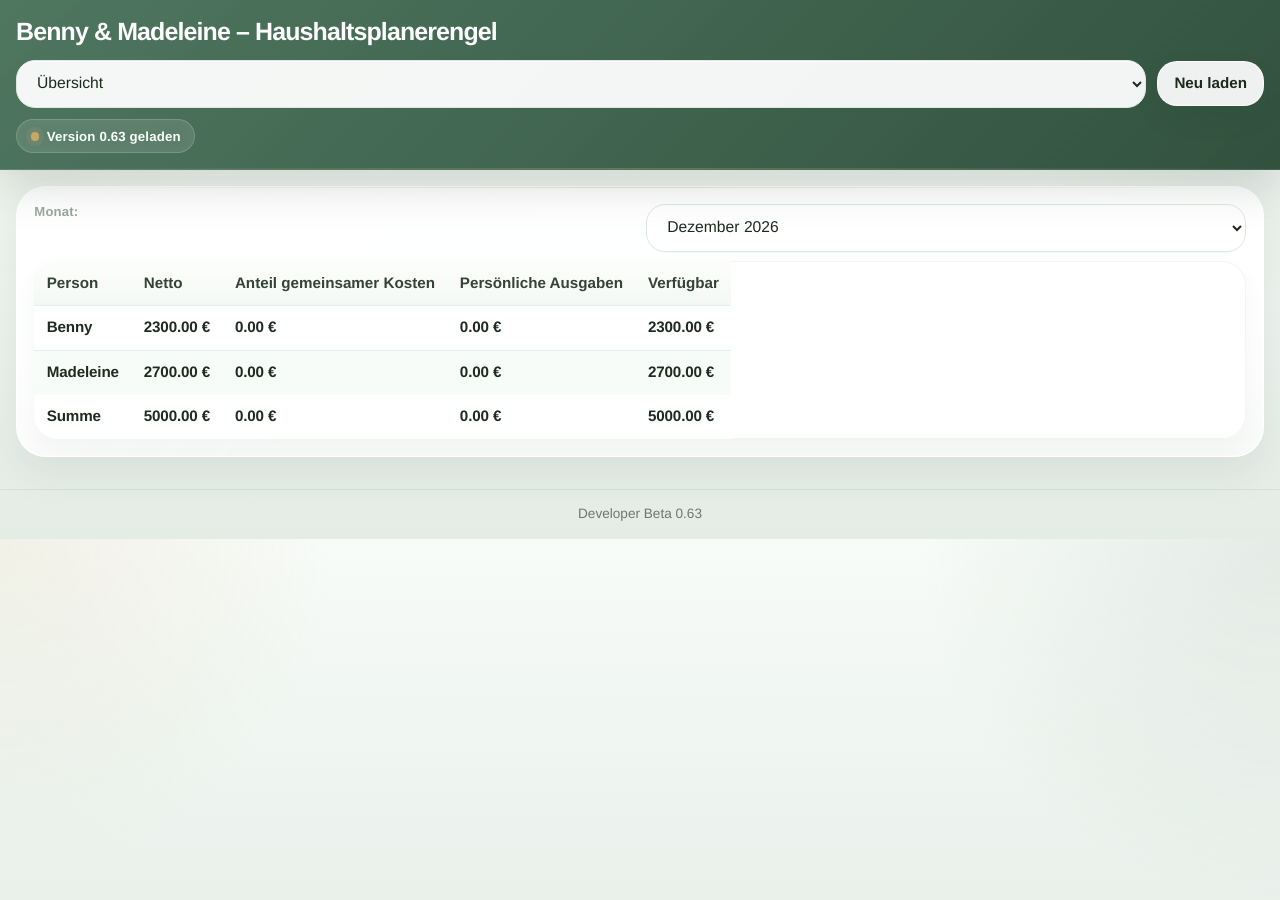
==== index.html @ ce8baf4e "Add files via upload" ====
<!--
  Haushaltsplaner Developer Beta 0.34
  Diese Version korrigiert die Datenmigration aus älteren Versionen:
  die Beta 0.33 speicherte übernommene Daten versehentlich unter
  einem falschen Schlüssel, sodass vorhandene Töpfe nicht übernommen
  wurden. Beim erstmaligen Laden einer Beta 0.34 Installation werden
  vorhandene Daten aus früheren States korrekt übernommen und unter
  dem neuen Schlüssel gespeichert.

  Außerdem zeigt das Menü „Töpfe“ nun auch ohne vorhandene Töpfe eine
  sinnvolle Übersicht über den Spar‑Plan. Der Bereich „Sichern &
  Exportieren“ ist wieder vollständig nutzbar.
-->
<!--
  Aktualisierung Developer Beta 0.63: Diese Version startet die Rücklagen‑Verteilung
  erst ab Mai 2026 und fügt einen "Markieren"-Knopf in der Tabelle
  "Rücklagen & Sparen" hinzu, damit du bestätigen kannst, dass die
  Beträge für einen Monat bereits zurückgelegt oder angespart wurden.
  Nach dem Anklicken des Knopfs wird der entsprechende Monat als
  erledigt angezeigt. Alle weiteren Verbesserungen aus Beta 0.34
  bleiben erhalten.
-->
<!DOCTYPE html>
<html lang="de">
  <head>
    <meta charset="UTF-8" />
    <meta name="viewport" content="width=device-width, initial-scale=1.0" />
<title>Haushaltsplaner Developer Beta 0.63</title>
    <link rel="stylesheet" href="style.css?v=0.63" />
    <link rel="manifest" href="manifest.json?v=0.63" />

    <link rel="apple-touch-icon" href="apple-touch-icon.png?v=0.63" />
    <link rel="icon" type="image/png" sizes="32x32" href="favicon-32.png?v=0.63" />
    <meta name="theme-color" content="#456f57" />
    <meta name="apple-mobile-web-app-capable" content="yes" />
    <meta name="apple-mobile-web-app-status-bar-style" content="default" />
    <meta name="apple-mobile-web-app-title" content="Planerengel" />
  </head>
  <body>
    <header>
      <h1>Benny & Madeleine – Haushaltsplanerengel</h1>
      <div class="nav-bar">
        <select id="sectionSelect">
          <option value="overview" selected>Übersicht</option>
          <option value="common">Gemeinsame Kosten</option>
          <option value="personal">Persönliche Ausgaben</option>
          <option value="tankcalc">Tankgeldberechnung</option>
          <option value="debts">Schulden</option>
          <option value="settings">Regeln & Personen</option>
          <option value="savings">Rücklagen & Sparen</option>
          <option value="pots">Töpfe</option>
          <option value="save">Sichern</option>
        </select>
        <button id="reloadButton">Neu laden</button>
      </div>
      <div class="version-chip" id="versionChip">Version 0.63 geladen</div>
    </header>
    <main>
      <section id="overview" class="tab-section active"></section>
      <section id="common" class="tab-section"></section>
      <section id="personal" class="tab-section"></section>
      <section id="tankcalc" class="tab-section"></section>
      <section id="debts" class="tab-section"></section>
      <section id="settings" class="tab-section"></section>
      <section id="savings" class="tab-section"></section>
      <section id="pots" class="tab-section"></section>
      <section id="save" class="tab-section"></section>
    </main>
      <footer>Developer Beta 0.63</footer>
    <script src="script.js?v=0.63"></script>
  </body>
</html>
---- style.css ----
:root {
  --bg-top: #f8fbf8;
  --bg-mid: #edf4ef;
  --bg-bottom: #e4ece6;
  --card-color: rgba(255,255,255,0.84);
  --card-solid: rgba(255,255,255,0.97);
  --accent-color: #456f57;
  --accent-dark: #2f4f3b;
  --accent-gold: #c4a86a;
  --accent-line: rgba(69, 111, 87, 0.12);
  --text-color: #1d291f;
  --muted-color: #6b786f;
  --danger-color: #d96458;
  --success-color: #456f57;
  --warning-color: #c6913f;
  --shadow-soft: 0 16px 42px rgba(31, 47, 37, 0.08);
  --shadow-strong: 0 24px 60px rgba(31, 47, 37, 0.14);
  --glass: saturate(165%) blur(20px);
  font-size: 16px;
}

* { box-sizing: border-box; }

html {
  background:
    radial-gradient(circle at 0% 0%, rgba(196,168,106,0.12), transparent 24%),
    radial-gradient(circle at 100% 0%, rgba(69,111,87,0.11), transparent 26%),
    linear-gradient(180deg, var(--bg-top) 0%, var(--bg-mid) 48%, var(--bg-bottom) 100%);
}

body {
  margin: 0;
  font-family: -apple-system, BlinkMacSystemFont, "SF Pro Display", "SF Pro Text", "Segoe UI", Roboto, sans-serif;
  background:
    radial-gradient(circle at top left, rgba(196,168,106,0.09), transparent 20%),
    radial-gradient(circle at top right, rgba(69,111,87,0.09), transparent 22%),
    linear-gradient(180deg, var(--bg-top) 0%, var(--bg-mid) 55%, var(--bg-bottom) 100%);
  color: var(--text-color);
  -webkit-font-smoothing: auto;
  overflow-x: hidden;
}

header {
  position: sticky;
  top: 0;
  z-index: 50;
  background:
    linear-gradient(135deg, rgba(69,111,87,0.95) 0%, rgba(47,79,59,0.985) 100%);
  color: #fff;
  padding: 1.1rem 1rem 0.98rem;
  box-shadow: 0 18px 40px rgba(30, 49, 38, 0.15);
  backdrop-filter: blur(10px) saturate(125%);
  border-bottom: 1px solid rgba(255,255,255,0.09);
}

header::after {
  content: "";
  position: absolute;
  left: 18px;
  right: 18px;
  bottom: 0;
  height: 1px;
  background: linear-gradient(90deg, transparent 0%, rgba(196,168,106,0.32) 50%, transparent 100%);
}

h1 {
  margin: 0;
  font-size: 1.56rem;
  letter-spacing: -0.035em;
  font-weight: 800;
  text-shadow: none;
}

.nav-bar, nav {
  margin-top: 0.82rem;
  display: flex;
  align-items: center;
  gap: 0.72rem;
  overflow: visible;
}

.nav-bar button,
nav button {
  flex: 0 0 auto;
  background: rgba(255,255,255,0.92);
  border: 1px solid rgba(255,255,255,0.66);
  color: var(--text-color);
  padding: 0.8rem 1rem;
  border-radius: 20px;
  cursor: pointer;
  font-size: 0.95rem;
  font-weight: 760;
  white-space: nowrap;
  width: auto;
  box-shadow: 0 12px 28px rgba(20, 40, 30, 0.07);
}

.nav-bar select,
nav select {
  flex: 1 1 auto;
  min-width: 140px;
}

main {
  padding: 1rem;
}

.tab-section { display: none; }
.tab-section.active {
  display: block;
  animation: fadeSlide 0.2s ease;
}

@keyframes fadeSlide {
  from { opacity: 0; transform: translateY(6px); }
  to { opacity: 1; transform: translateY(0); }
}

.card {
  position: relative;
  background: linear-gradient(180deg, rgba(255,255,255,0.95) 0%, rgba(255,255,255,0.91) 100%);
  backdrop-filter: blur(8px) saturate(120%);
  padding: 1.08rem;
  border-radius: 30px;
  margin-bottom: 1rem;
  border: 1px solid rgba(255,255,255,0.62);
  box-shadow: var(--shadow-soft);
  overflow: hidden;
}

.card::before {
  content: "";
  position: absolute;
  inset: 0;
  pointer-events: none;
  background:
    linear-gradient(135deg, rgba(255,255,255,0.44) 0%, transparent 36%),
    linear-gradient(180deg, transparent 62%, rgba(69,111,87,0.025) 100%);
}

.card::after {
  content: "";
  position: absolute;
  left: 18px;
  right: 18px;
  top: 0;
  height: 1px;
  background: linear-gradient(90deg, transparent 0%, rgba(196,168,106,0.3) 50%, transparent 100%);
}

.card h2, .card h3 {
  position: relative;
  margin-top: 0;
  margin-bottom: 0.72rem;
  letter-spacing: -0.03em;
  color: #1f2b22;
}

.card h2 {
  font-size: 1.3rem;
  font-weight: 800;
}

.card h3 {
  font-size: 1.08rem;
  font-weight: 760;
}

.row {
  display: flex;
  flex-wrap: wrap;
  gap: 0.78rem;
}

.row > * {
  flex: 1 1 150px;
}

label {
  display: block;
  margin-bottom: 0.36rem;
  color: #5f6e64;
  font-size: 0.82rem;
  font-weight: 760;
  letter-spacing: 0.015em;
  text-transform: none;
}

input, select, button, textarea {
  width: 100%;
  padding: 0.84rem 1rem;
  border-radius: 19px;
  border: 1px solid #dee7e0;
  background-color: rgba(255,255,255,0.94);
  color: var(--text-color);
  font-size: 0.98rem;
}

input, select, textarea {
  box-shadow:
    inset 0 1px 0 rgba(255,255,255,0.94),
    0 1px 0 rgba(69,111,87,0.02);
}

input:focus, select:focus, textarea:focus {
  outline: none;
  border-color: rgba(69,111,87,0.35);
  box-shadow:
    0 0 0 4px rgba(69,111,87,0.09),
    inset 0 1px 0 rgba(255,255,255,0.94);
}

input:disabled, button:disabled {
  opacity: 0.68;
}

button {
  transition: transform 0.12s ease, box-shadow 0.14s ease, filter 0.14s ease, background 0.14s ease;
}

button:hover {
  filter: brightness(1.01);
  box-shadow: 0 12px 28px rgba(30, 44, 35, 0.09);
}

button:active {
  transform: translateY(1px) scale(0.995);
}

button.primary {
  background: linear-gradient(135deg, var(--accent-color) 0%, var(--accent-dark) 100%);
  border-color: transparent;
  color: #fff;
  font-weight: 780;
  box-shadow: 0 12px 28px rgba(69,111,87,0.2);
}

button.primary:hover {
  box-shadow: 0 15px 34px rgba(69,111,87,0.24);
}

button.danger {
  background: linear-gradient(135deg, #e67869 0%, var(--danger-color) 100%);
  border-color: transparent;
  color: #fff;
  font-weight: 760;
}

button.success {
  background: linear-gradient(135deg, #5f8d71 0%, var(--success-color) 100%);
  border-color: transparent;
  color: #fff;
  font-weight: 760;
}

button.secondary {
  background: linear-gradient(180deg, #f9fbf9 0%, #edf3ee 100%);
  border-color: #dde7df;
  color: var(--text-color);
  font-weight: 760;
}

.list-table {
  width: 100%;
  border-collapse: separate;
  border-spacing: 0;
  margin-top: 0.58rem;
  display: block;
  overflow-x: auto;
  background: rgba(255,255,255,0.97);
  border-radius: 24px;
  box-shadow:
    inset 0 0 0 1px rgba(69,111,87,0.07),
    0 10px 24px rgba(31, 47, 37, 0.04);
}

.list-table th,
.list-table td {
  padding: 0.84rem 0.78rem;
  border-bottom: 1px solid #e8efea;
  font-size: 0.95rem;
  font-weight: 680;
  background: rgba(255,255,255,0.97);
}

.list-table th {
  text-align: left;
  color: #344238;
  font-weight: 820;
  position: sticky;
  top: 0;
  background:
    linear-gradient(180deg, #fcfefc 0%, #f4f8f4 100%);
  cursor: pointer;
}

.list-table th:hover {
  background: linear-gradient(180deg, #f5faf6 0%, #edf4ee 100%);
}

.list-table tr:nth-child(even) td {
  background: rgba(248, 252, 249, 0.98);
}

.list-table tr:last-child td {
  border-bottom: none;
}

.list-table td input[type="checkbox"] {
  width: auto;
}

p {
  line-height: 1.54;
  margin: 0.4rem 0 0.76rem;
}

.version-chip {
  margin-top: 0.74rem;
  display: inline-flex;
  align-items: center;
  gap: 0.46rem;
  padding: 0.52rem 0.86rem;
  border-radius: 999px;
  background: rgba(255,255,255,0.14);
  color: #f8fff8;
  font-size: 0.83rem;
  font-weight: 780;
  letter-spacing: 0.01em;
  border: 1px solid rgba(255,255,255,0.16);
  backdrop-filter: blur(10px);
}

.version-chip::before {
  content: "";
  width: 0.54rem;
  height: 0.54rem;
  border-radius: 999px;
  background: var(--accent-gold);
  box-shadow: 0 0 0 5px rgba(196,168,106,0.13);
}

footer {
  text-align: center;
  padding: 1rem 0.9rem 1.15rem;
  border-top: 1px solid rgba(69,111,87,0.10);
  font-size: 0.85rem;
  color: var(--muted-color);
  background: transparent;
}

@media (max-width: 600px) {
  body { font-size: 16px; }
  h1 { font-size: 1.38rem; }
  header { padding-top: 1rem; }
  .card {
    padding: 1rem;
    border-radius: 26px;
  }
  .list-table th, .list-table td {
    font-size: 0.9rem;
    padding: 0.76rem 0.66rem;
  }
  .nav-bar button,
  nav button,
  input, select, button, textarea {
    border-radius: 18px;
  }
}


.inline-status {
  margin-top: 0.35rem;
  margin-bottom: 0.65rem;
  padding: 0.82rem 0.95rem;
  border-radius: 18px;
  font-size: 0.94rem;
  font-weight: 700;
  line-height: 1.4;
  border: 1px solid rgba(69,111,87,0.12);
}

.inline-status.success {
  background: linear-gradient(180deg, rgba(95,141,113,0.14) 0%, rgba(95,141,113,0.10) 100%);
  color: #2c5a40;
  border-color: rgba(69,111,87,0.22);
}

.inline-status.error {
  background: linear-gradient(180deg, rgba(217,100,88,0.14) 0%, rgba(217,100,88,0.10) 100%);
  color: #8a3f36;
  border-color: rgba(217,100,88,0.22);
}


/* Bessere Lesbarkeit in Tabellen und Übersichten */
.list-table td {
  color: #1f2b22;
  letter-spacing: -0.01em;
}

.card p strong {
  color: #1f2d24;
}

@media (max-width: 600px) {
  .list-table th, .list-table td {
    font-size: 0.94rem;
  }
  .list-table td {
    font-weight: 630;
  }
}


/* Stärkere, gleichmäßigere Schrift auf iPhone/Safari */
body, input, select, button, textarea, th, td, p, label, h1, h2, h3 {
  text-rendering: geometricPrecision;
}

.list-table td, .list-table th {
  -webkit-font-smoothing: auto;
}

.card, .list-table, header {
  -webkit-transform: translateZ(0);
  transform: translateZ(0);
}

.card h2, .card h3, .list-table th, .list-table td, label, p {
  text-shadow: none;
}

.list-table td {
  color: #1f2b22;
}

.version-chip {
  text-shadow: none;
}
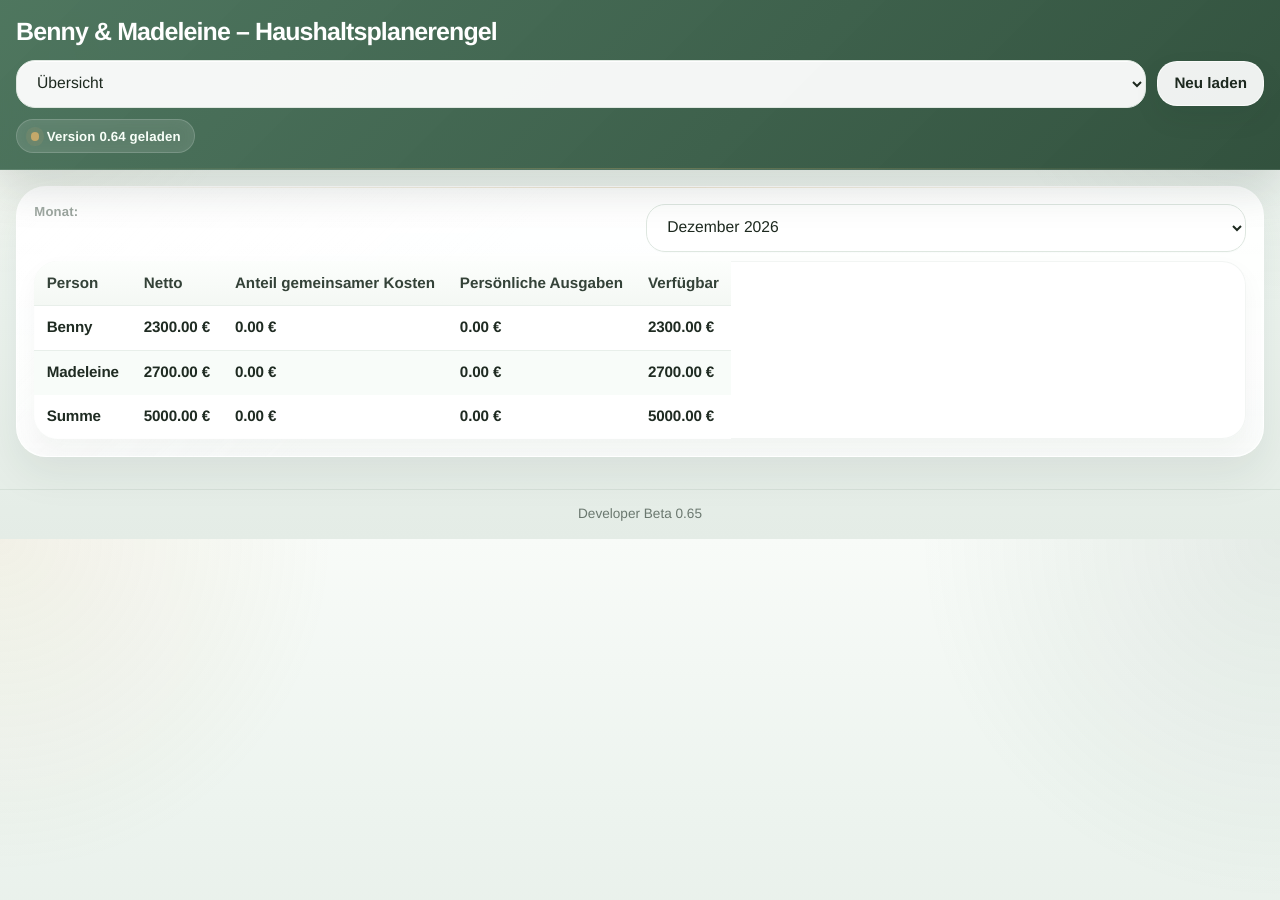
==== commit 81d059c6: "Add files via upload" ====
--- a/index.html
+++ b/index.html
@@ -12,25 +12,23 @@
   Exportieren“ ist wieder vollständig nutzbar.
 -->
 <!--
-  Aktualisierung Developer Beta 0.63: Diese Version startet die Rücklagen‑Verteilung
-  erst ab Mai 2026 und fügt einen "Markieren"-Knopf in der Tabelle
-  "Rücklagen & Sparen" hinzu, damit du bestätigen kannst, dass die
-  Beträge für einen Monat bereits zurückgelegt oder angespart wurden.
-  Nach dem Anklicken des Knopfs wird der entsprechende Monat als
-  erledigt angezeigt. Alle weiteren Verbesserungen aus Beta 0.34
-  bleiben erhalten.
+  Aktualisierung Developer Beta 0.65: Diese Version ergänzt die
+  Auswahl zwischen einmaliger Zahlung und laufendem Posten, eine
+  optionale Befristung bis zu einem Endmonat und eine farbige
+  Fällig-Anzeige in Rot/Grün. Die monatsspezifischen
+  Betragsänderungen bleiben erhalten.
 -->
 <!DOCTYPE html>
 <html lang="de">
   <head>
     <meta charset="UTF-8" />
     <meta name="viewport" content="width=device-width, initial-scale=1.0" />
-<title>Haushaltsplaner Developer Beta 0.63</title>
-    <link rel="stylesheet" href="style.css?v=0.63" />
-    <link rel="manifest" href="manifest.json?v=0.63" />
+<title>Haushaltsplaner Developer Beta 0.65</title>
+    <link rel="stylesheet" href="style.css?v=0.65" />
+    <link rel="manifest" href="manifest.json?v=0.65" />
 
-    <link rel="apple-touch-icon" href="apple-touch-icon.png?v=0.63" />
-    <link rel="icon" type="image/png" sizes="32x32" href="favicon-32.png?v=0.63" />
+    <link rel="apple-touch-icon" href="apple-touch-icon.png?v=0.65" />
+    <link rel="icon" type="image/png" sizes="32x32" href="favicon-32.png?v=0.65" />
     <meta name="theme-color" content="#456f57" />
     <meta name="apple-mobile-web-app-capable" content="yes" />
     <meta name="apple-mobile-web-app-status-bar-style" content="default" />
@@ -53,7 +51,7 @@
         </select>
         <button id="reloadButton">Neu laden</button>
       </div>
-      <div class="version-chip" id="versionChip">Version 0.63 geladen</div>
+      <div class="version-chip" id="versionChip">Version 0.65 geladen</div>
     </header>
     <main>
       <section id="overview" class="tab-section active"></section>
@@ -66,7 +64,7 @@
       <section id="pots" class="tab-section"></section>
       <section id="save" class="tab-section"></section>
     </main>
-      <footer>Developer Beta 0.63</footer>
-    <script src="script.js?v=0.63"></script>
+      <footer>Developer Beta 0.65</footer>
+    <script src="script.js?v=0.65"></script>
   </body>
 </html>
--- a/style.css
+++ b/style.css
@@ -438,3 +438,33 @@
 .version-chip {
   text-shadow: none;
 }
+
+
+.due-badge {
+  display: inline-flex;
+  align-items: center;
+  justify-content: center;
+  min-width: 72px;
+  padding: 0.42rem 0.78rem;
+  border-radius: 999px;
+  font-weight: 820;
+  letter-spacing: 0.01em;
+  border: 1px solid transparent;
+  box-shadow: inset 0 1px 0 rgba(255,255,255,0.45);
+}
+
+.due-yes {
+  background: linear-gradient(180deg, rgba(217,100,88,0.22) 0%, rgba(217,100,88,0.16) 100%);
+  color: #8d352c;
+  border-color: rgba(217,100,88,0.38);
+}
+
+.due-no {
+  background: linear-gradient(180deg, rgba(95,141,113,0.20) 0%, rgba(95,141,113,0.13) 100%);
+  color: #2d5f43;
+  border-color: rgba(69,111,87,0.3);
+}
+
+.list-table td .due-badge {
+  white-space: nowrap;
+}
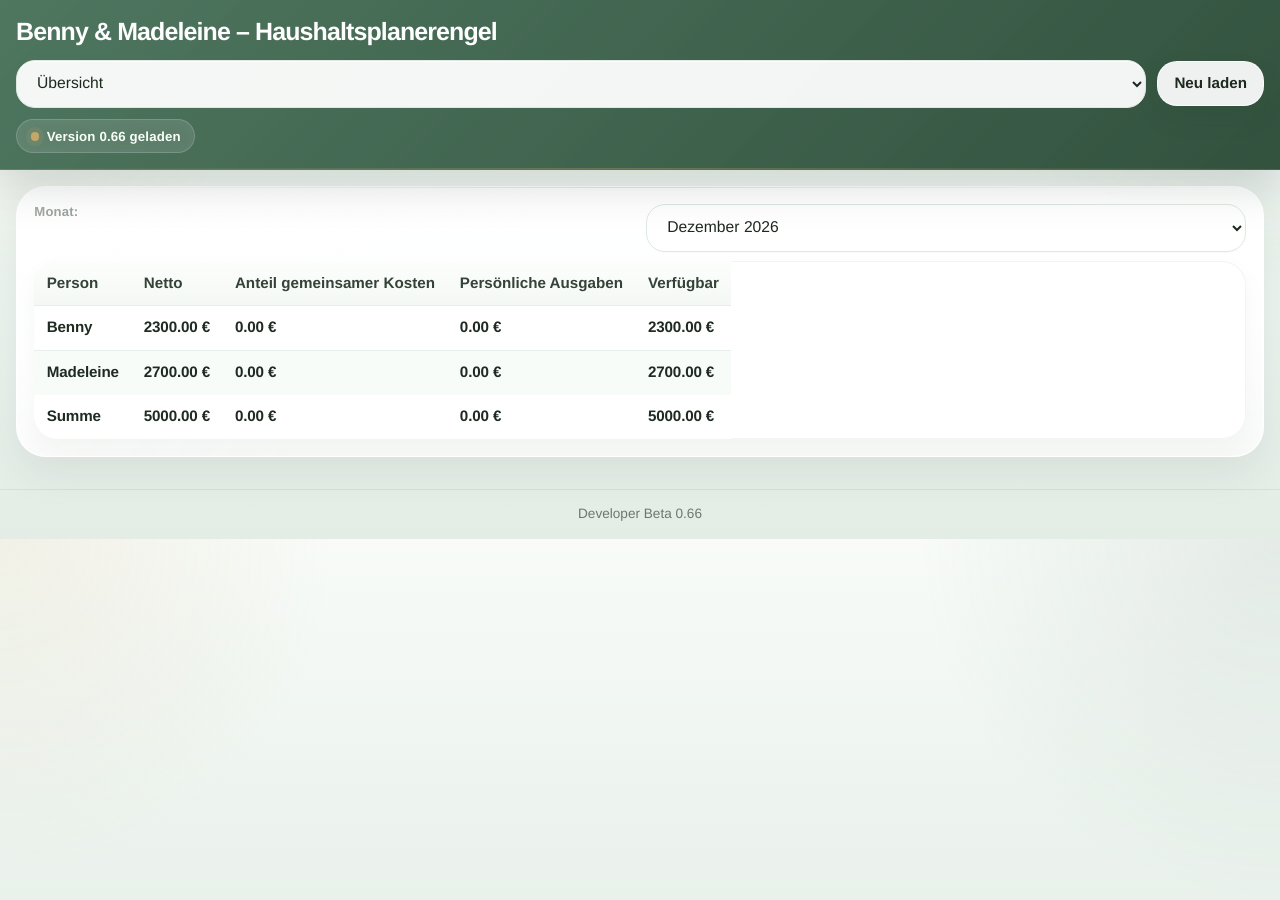
==== commit 4520b670: "Add files via upload" ====
--- a/index.html
+++ b/index.html
@@ -12,7 +12,7 @@
   Exportieren“ ist wieder vollständig nutzbar.
 -->
 <!--
-  Aktualisierung Developer Beta 0.65: Diese Version ergänzt die
+  Aktualisierung Developer Beta 0.66: Diese Version ergänzt die
   Auswahl zwischen einmaliger Zahlung und laufendem Posten, eine
   optionale Befristung bis zu einem Endmonat und eine farbige
   Fällig-Anzeige in Rot/Grün. Die monatsspezifischen
@@ -23,12 +23,12 @@
   <head>
     <meta charset="UTF-8" />
     <meta name="viewport" content="width=device-width, initial-scale=1.0" />
-<title>Haushaltsplaner Developer Beta 0.65</title>
-    <link rel="stylesheet" href="style.css?v=0.65" />
-    <link rel="manifest" href="manifest.json?v=0.65" />
+<title>Haushaltsplaner Developer Beta 0.66</title>
+    <link rel="stylesheet" href="style.css?v=0.66" />
+    <link rel="manifest" href="manifest.json?v=0.66" />
 
-    <link rel="apple-touch-icon" href="apple-touch-icon.png?v=0.65" />
-    <link rel="icon" type="image/png" sizes="32x32" href="favicon-32.png?v=0.65" />
+    <link rel="apple-touch-icon" href="apple-touch-icon.png?v=0.66" />
+    <link rel="icon" type="image/png" sizes="32x32" href="favicon-32.png?v=0.66" />
     <meta name="theme-color" content="#456f57" />
     <meta name="apple-mobile-web-app-capable" content="yes" />
     <meta name="apple-mobile-web-app-status-bar-style" content="default" />
@@ -51,7 +51,7 @@
         </select>
         <button id="reloadButton">Neu laden</button>
       </div>
-      <div class="version-chip" id="versionChip">Version 0.65 geladen</div>
+      <div class="version-chip" id="versionChip">Version 0.66 geladen</div>
     </header>
     <main>
       <section id="overview" class="tab-section active"></section>
@@ -64,7 +64,7 @@
       <section id="pots" class="tab-section"></section>
       <section id="save" class="tab-section"></section>
     </main>
-      <footer>Developer Beta 0.65</footer>
-    <script src="script.js?v=0.65"></script>
+      <footer>Developer Beta 0.66</footer>
+    <script src="script.js?v=0.66"></script>
   </body>
 </html>
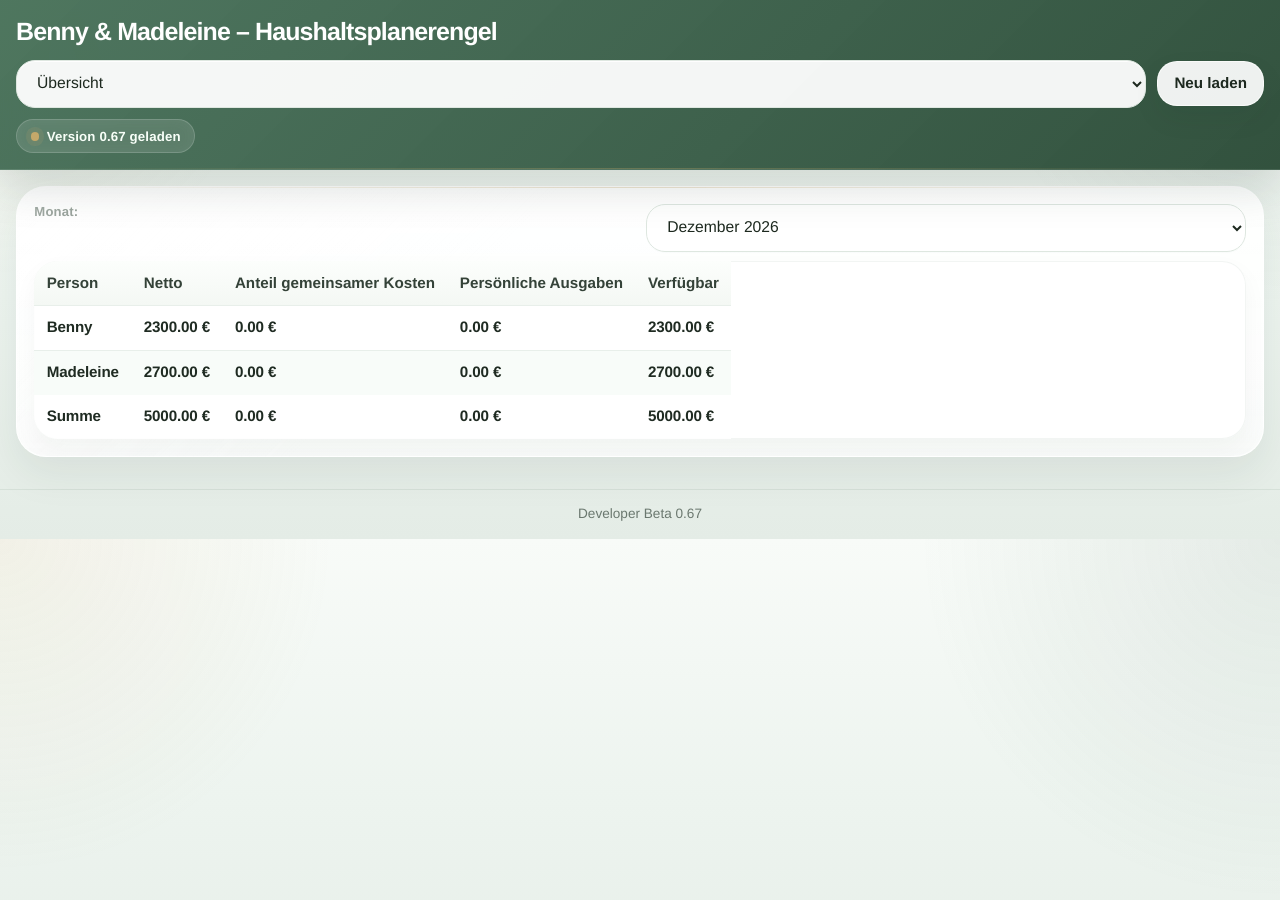
==== commit 309a81d6: "Add files via upload" ====
--- a/index.html
+++ b/index.html
@@ -12,7 +12,7 @@
   Exportieren“ ist wieder vollständig nutzbar.
 -->
 <!--
-  Aktualisierung Developer Beta 0.66: Diese Version ergänzt die
+  Aktualisierung Developer Beta 0.67: Diese Version ergänzt die
   Auswahl zwischen einmaliger Zahlung und laufendem Posten, eine
   optionale Befristung bis zu einem Endmonat und eine farbige
   Fällig-Anzeige in Rot/Grün. Die monatsspezifischen
@@ -23,12 +23,12 @@
   <head>
     <meta charset="UTF-8" />
     <meta name="viewport" content="width=device-width, initial-scale=1.0" />
-<title>Haushaltsplaner Developer Beta 0.66</title>
-    <link rel="stylesheet" href="style.css?v=0.66" />
-    <link rel="manifest" href="manifest.json?v=0.66" />
+<title>Haushaltsplaner Developer Beta 0.67</title>
+    <link rel="stylesheet" href="style.css?v=0.67" />
+    <link rel="manifest" href="manifest.json?v=0.67" />
 
-    <link rel="apple-touch-icon" href="apple-touch-icon.png?v=0.66" />
-    <link rel="icon" type="image/png" sizes="32x32" href="favicon-32.png?v=0.66" />
+    <link rel="apple-touch-icon" href="apple-touch-icon.png?v=0.67" />
+    <link rel="icon" type="image/png" sizes="32x32" href="favicon-32.png?v=0.67" />
     <meta name="theme-color" content="#456f57" />
     <meta name="apple-mobile-web-app-capable" content="yes" />
     <meta name="apple-mobile-web-app-status-bar-style" content="default" />
@@ -51,7 +51,7 @@
         </select>
         <button id="reloadButton">Neu laden</button>
       </div>
-      <div class="version-chip" id="versionChip">Version 0.66 geladen</div>
+      <div class="version-chip" id="versionChip">Version 0.67 geladen</div>
     </header>
     <main>
       <section id="overview" class="tab-section active"></section>
@@ -64,7 +64,7 @@
       <section id="pots" class="tab-section"></section>
       <section id="save" class="tab-section"></section>
     </main>
-      <footer>Developer Beta 0.66</footer>
-    <script src="script.js?v=0.66"></script>
+      <footer>Developer Beta 0.67</footer>
+    <script src="script.js?v=0.67"></script>
   </body>
 </html>
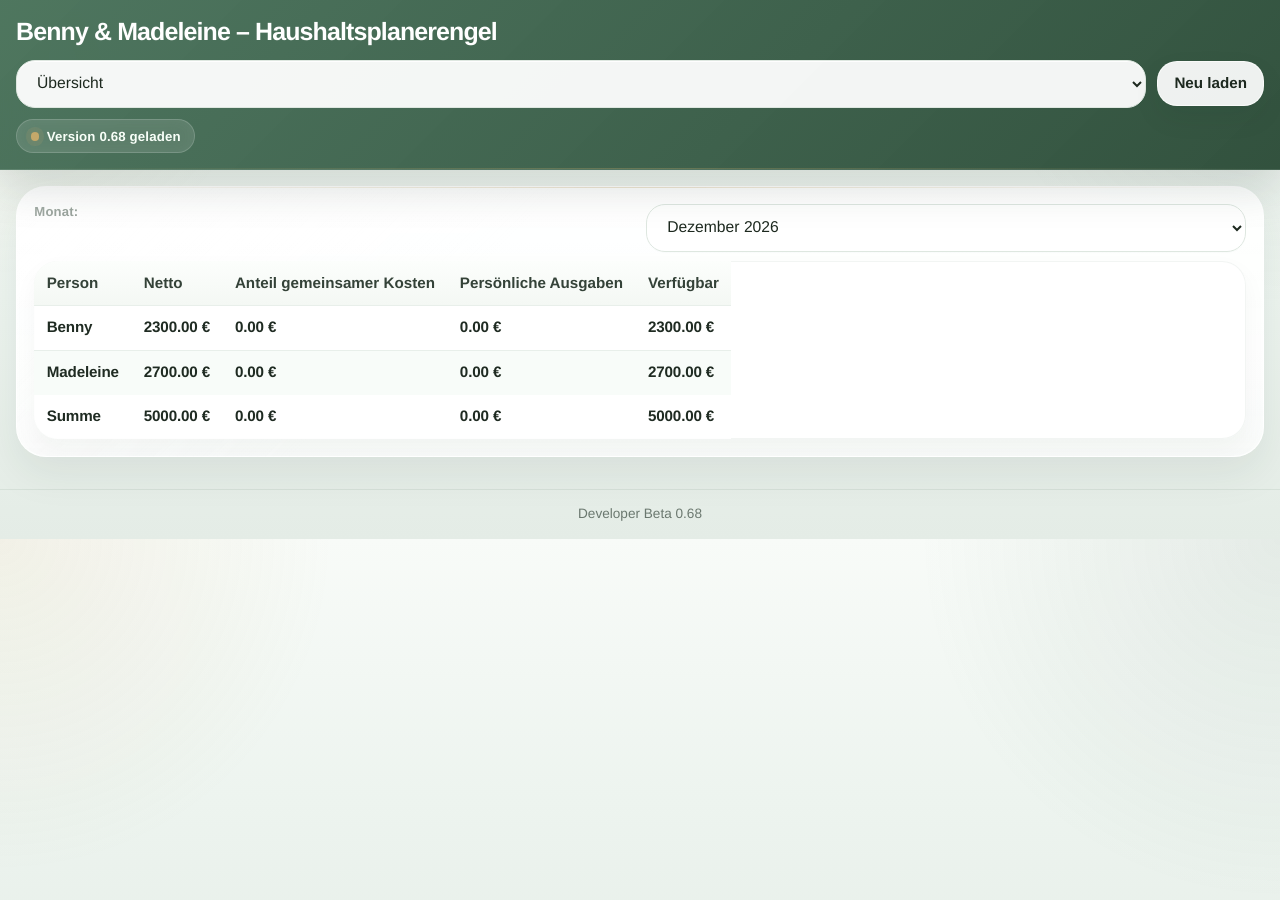
==== commit f13700eb: "Add files via upload" ====
--- a/index.html
+++ b/index.html
@@ -12,23 +12,22 @@
   Exportieren“ ist wieder vollständig nutzbar.
 -->
 <!--
-  Aktualisierung Developer Beta 0.67: Diese Version ergänzt die
-  Auswahl zwischen einmaliger Zahlung und laufendem Posten, eine
-  optionale Befristung bis zu einem Endmonat und eine farbige
-  Fällig-Anzeige in Rot/Grün. Die monatsspezifischen
-  Betragsänderungen bleiben erhalten.
+  Aktualisierung Developer Beta 0.68: Diese Version ergänzt monatliche
+  Einkommensanpassungen pro Person. Das Netto kann für den gewählten
+  Monat jetzt entweder nur einmalig oder ab diesem Monat dauerhaft
+  geändert und auch wieder gezielt zurückgesetzt werden.
 -->
 <!DOCTYPE html>
 <html lang="de">
   <head>
     <meta charset="UTF-8" />
     <meta name="viewport" content="width=device-width, initial-scale=1.0" />
-<title>Haushaltsplaner Developer Beta 0.67</title>
-    <link rel="stylesheet" href="style.css?v=0.67" />
-    <link rel="manifest" href="manifest.json?v=0.67" />
+<title>Haushaltsplaner Developer Beta 0.68</title>
+    <link rel="stylesheet" href="style.css?v=0.68" />
+    <link rel="manifest" href="manifest.json?v=0.68" />
 
-    <link rel="apple-touch-icon" href="apple-touch-icon.png?v=0.67" />
-    <link rel="icon" type="image/png" sizes="32x32" href="favicon-32.png?v=0.67" />
+    <link rel="apple-touch-icon" href="apple-touch-icon.png?v=0.68" />
+    <link rel="icon" type="image/png" sizes="32x32" href="favicon-32.png?v=0.68" />
     <meta name="theme-color" content="#456f57" />
     <meta name="apple-mobile-web-app-capable" content="yes" />
     <meta name="apple-mobile-web-app-status-bar-style" content="default" />
@@ -51,7 +50,7 @@
         </select>
         <button id="reloadButton">Neu laden</button>
       </div>
-      <div class="version-chip" id="versionChip">Version 0.67 geladen</div>
+      <div class="version-chip" id="versionChip">Version 0.68 geladen</div>
     </header>
     <main>
       <section id="overview" class="tab-section active"></section>
@@ -64,7 +63,7 @@
       <section id="pots" class="tab-section"></section>
       <section id="save" class="tab-section"></section>
     </main>
-      <footer>Developer Beta 0.67</footer>
-    <script src="script.js?v=0.67"></script>
+      <footer>Developer Beta 0.68</footer>
+    <script src="script.js?v=0.68"></script>
   </body>
 </html>
--- a/style.css
+++ b/style.css
@@ -186,6 +186,16 @@
   text-transform: none;
 }
 
+
+.small {
+  font-size: 0.92rem;
+  line-height: 1.45;
+}
+
+.muted {
+  color: var(--muted-color);
+}
+
 input, select, button, textarea {
   width: 100%;
   padding: 0.84rem 1rem;
@@ -363,7 +373,17 @@
   }
   .nav-bar button,
   nav button,
-  input, select, button, textarea {
+  
+.small {
+  font-size: 0.92rem;
+  line-height: 1.45;
+}
+
+.muted {
+  color: var(--muted-color);
+}
+
+input, select, button, textarea {
     border-radius: 18px;
   }
 }
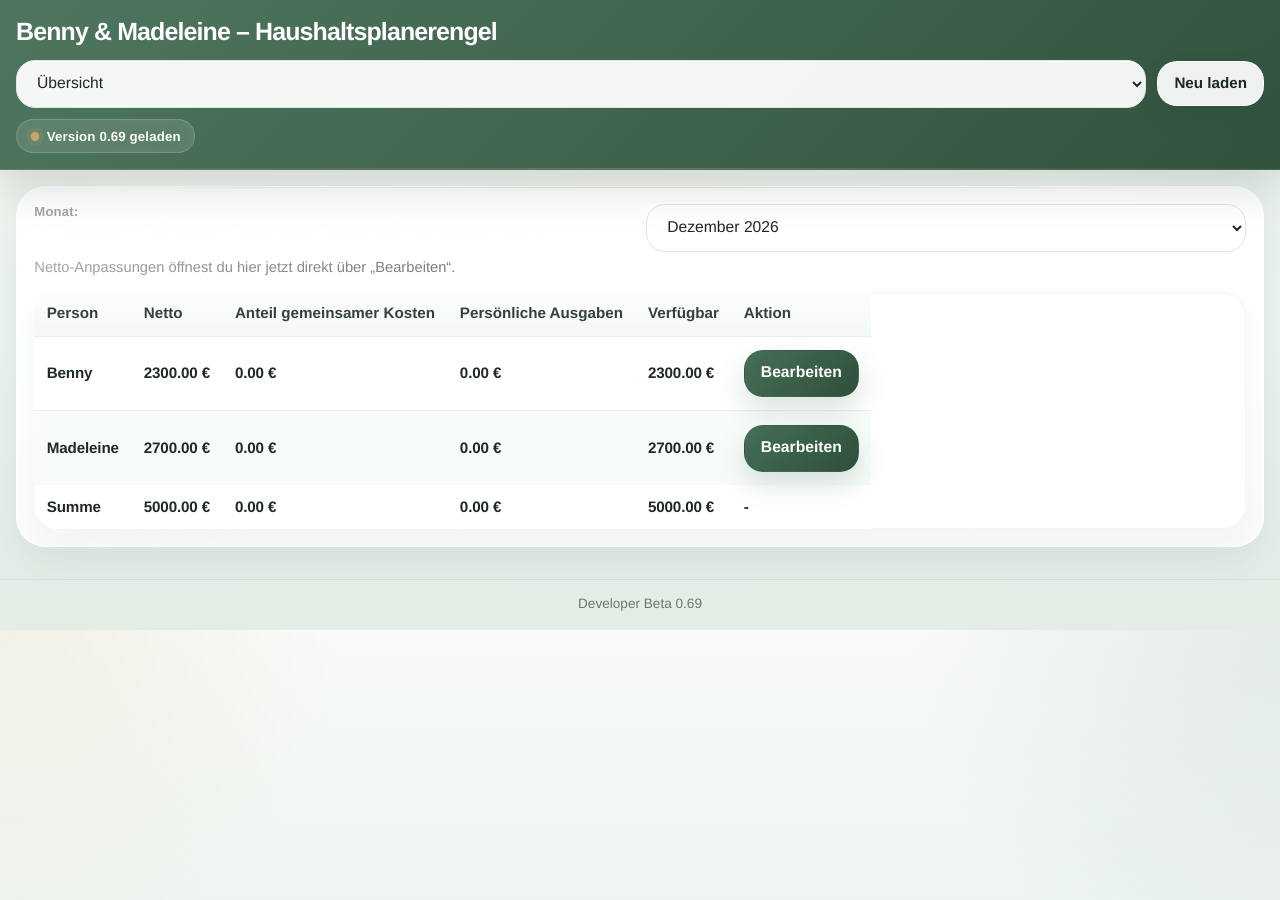
==== commit d6c1113c: "Add files via upload" ====
--- a/index.html
+++ b/index.html
@@ -12,7 +12,7 @@
   Exportieren“ ist wieder vollständig nutzbar.
 -->
 <!--
-  Aktualisierung Developer Beta 0.68: Diese Version ergänzt monatliche
+  Aktualisierung Developer Beta 0.69: Diese Version ergänzt monatliche
   Einkommensanpassungen pro Person. Das Netto kann für den gewählten
   Monat jetzt entweder nur einmalig oder ab diesem Monat dauerhaft
   geändert und auch wieder gezielt zurückgesetzt werden.
@@ -22,12 +22,12 @@
   <head>
     <meta charset="UTF-8" />
     <meta name="viewport" content="width=device-width, initial-scale=1.0" />
-<title>Haushaltsplaner Developer Beta 0.68</title>
-    <link rel="stylesheet" href="style.css?v=0.68" />
-    <link rel="manifest" href="manifest.json?v=0.68" />
+<title>Haushaltsplaner Developer Beta 0.69</title>
+    <link rel="stylesheet" href="style.css?v=0.69" />
+    <link rel="manifest" href="manifest.json?v=0.69" />
 
-    <link rel="apple-touch-icon" href="apple-touch-icon.png?v=0.68" />
-    <link rel="icon" type="image/png" sizes="32x32" href="favicon-32.png?v=0.68" />
+    <link rel="apple-touch-icon" href="apple-touch-icon.png?v=0.69" />
+    <link rel="icon" type="image/png" sizes="32x32" href="favicon-32.png?v=0.69" />
     <meta name="theme-color" content="#456f57" />
     <meta name="apple-mobile-web-app-capable" content="yes" />
     <meta name="apple-mobile-web-app-status-bar-style" content="default" />
@@ -50,7 +50,7 @@
         </select>
         <button id="reloadButton">Neu laden</button>
       </div>
-      <div class="version-chip" id="versionChip">Version 0.68 geladen</div>
+      <div class="version-chip" id="versionChip">Version 0.69 geladen</div>
     </header>
     <main>
       <section id="overview" class="tab-section active"></section>
@@ -63,7 +63,7 @@
       <section id="pots" class="tab-section"></section>
       <section id="save" class="tab-section"></section>
     </main>
-      <footer>Developer Beta 0.68</footer>
-    <script src="script.js?v=0.68"></script>
+      <footer>Developer Beta 0.69</footer>
+    <script src="script.js?v=0.69"></script>
   </body>
 </html>
--- a/style.css
+++ b/style.css
@@ -488,3 +488,70 @@
 .list-table td .due-badge {
   white-space: nowrap;
 }
+
+
+.app-modal-overlay {
+  position: fixed;
+  inset: 0;
+  background: rgba(24, 34, 27, 0.42);
+  display: flex;
+  align-items: center;
+  justify-content: center;
+  padding: 1rem;
+  z-index: 1200;
+  backdrop-filter: blur(6px);
+}
+
+.app-modal {
+  width: min(760px, 100%);
+  max-height: 92vh;
+  overflow: auto;
+  background: linear-gradient(180deg, rgba(255,255,255,0.98) 0%, rgba(249,252,250,0.98) 100%);
+  border-radius: 28px;
+  border: 1px solid rgba(255,255,255,0.72);
+  box-shadow: var(--shadow-strong);
+  padding: 1rem;
+}
+
+.app-modal-header,
+.app-modal-footer {
+  display: flex;
+  gap: 0.75rem;
+  align-items: center;
+  justify-content: space-between;
+}
+
+.app-modal-header {
+  margin-bottom: 0.9rem;
+}
+
+.app-modal-header h3 {
+  margin: 0;
+}
+
+.app-modal-close {
+  width: auto;
+  min-width: 52px;
+  padding-inline: 1rem;
+}
+
+.app-modal-body {
+  display: grid;
+  gap: 0.85rem;
+}
+
+.app-modal-footer {
+  margin-top: 1rem;
+  flex-wrap: wrap;
+  justify-content: flex-end;
+}
+
+.app-modal-footer button {
+  width: auto;
+  min-width: 160px;
+}
+
+.modal-form {
+  display: grid;
+  gap: 0.85rem;
+}
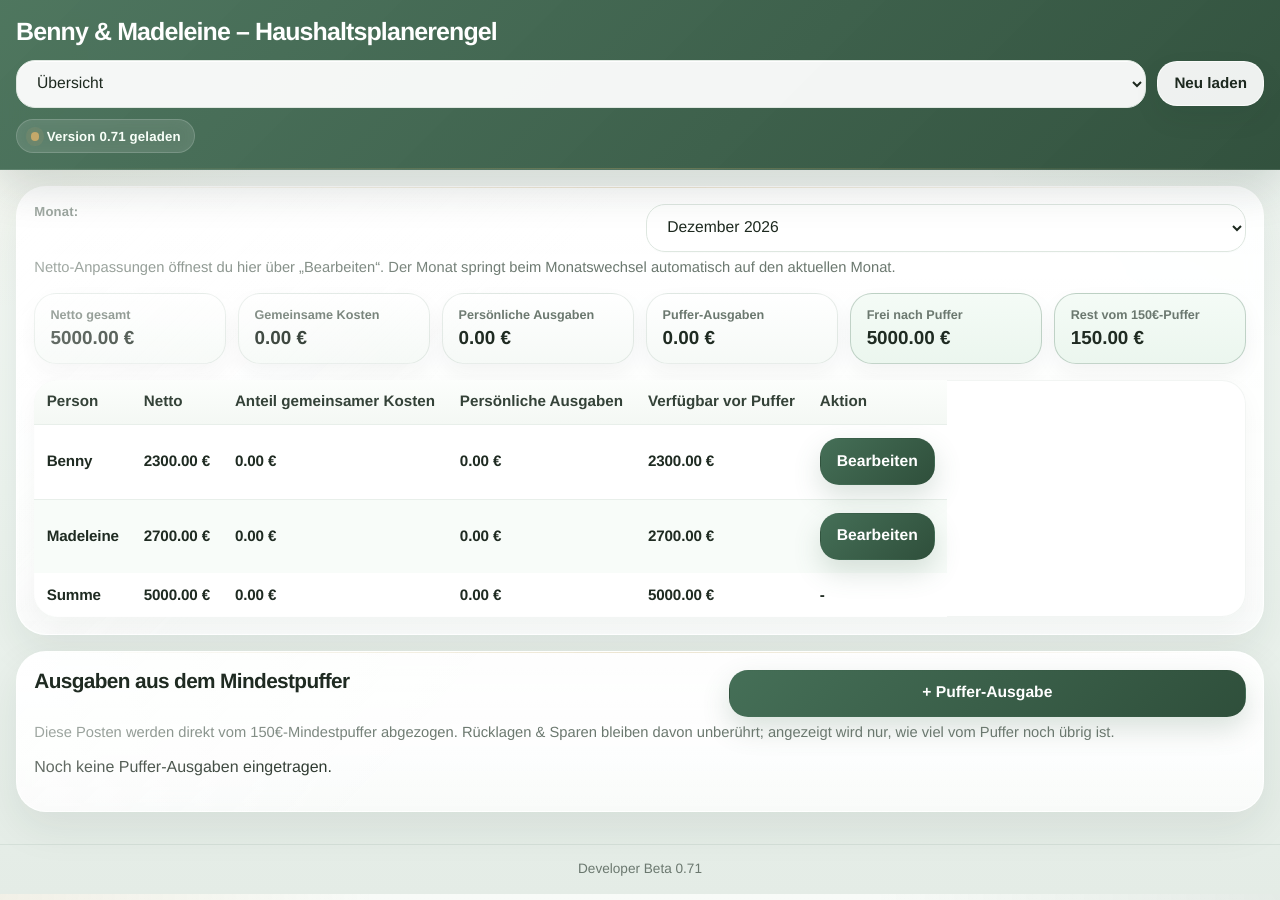
==== commit e701ded8: "Add files via upload" ====
--- a/index.html
+++ b/index.html
@@ -12,22 +12,23 @@
   Exportieren“ ist wieder vollständig nutzbar.
 -->
 <!--
-  Aktualisierung Developer Beta 0.69: Diese Version ergänzt monatliche
-  Einkommensanpassungen pro Person. Das Netto kann für den gewählten
-  Monat jetzt entweder nur einmalig oder ab diesem Monat dauerhaft
-  geändert und auch wieder gezielt zurückgesetzt werden.
+  Aktualisierung Developer Beta 0.71: Diese Version behandelt
+  Puffer-Ausgaben getrennt. Ausgaben aus dem Mindestpuffer mindern
+  jetzt nicht mehr die Verteilung auf Rücklagen & Sparen, sondern
+  nur noch den verbleibenden Rest-Puffer des Monats.
 -->
+
 <!DOCTYPE html>
 <html lang="de">
   <head>
     <meta charset="UTF-8" />
     <meta name="viewport" content="width=device-width, initial-scale=1.0" />
-<title>Haushaltsplaner Developer Beta 0.69</title>
-    <link rel="stylesheet" href="style.css?v=0.69" />
-    <link rel="manifest" href="manifest.json?v=0.69" />
+<title>Haushaltsplaner Developer Beta 0.71</title>
+    <link rel="stylesheet" href="style.css?v=0.71" />
+    <link rel="manifest" href="manifest.json?v=0.71" />
 
-    <link rel="apple-touch-icon" href="apple-touch-icon.png?v=0.69" />
-    <link rel="icon" type="image/png" sizes="32x32" href="favicon-32.png?v=0.69" />
+    <link rel="apple-touch-icon" href="apple-touch-icon.png?v=0.71" />
+    <link rel="icon" type="image/png" sizes="32x32" href="favicon-32.png?v=0.71" />
     <meta name="theme-color" content="#456f57" />
     <meta name="apple-mobile-web-app-capable" content="yes" />
     <meta name="apple-mobile-web-app-status-bar-style" content="default" />
@@ -50,7 +51,7 @@
         </select>
         <button id="reloadButton">Neu laden</button>
       </div>
-      <div class="version-chip" id="versionChip">Version 0.69 geladen</div>
+      <div class="version-chip" id="versionChip">Version 0.71 geladen</div>
     </header>
     <main>
       <section id="overview" class="tab-section active"></section>
@@ -63,7 +64,7 @@
       <section id="pots" class="tab-section"></section>
       <section id="save" class="tab-section"></section>
     </main>
-      <footer>Developer Beta 0.69</footer>
-    <script src="script.js?v=0.69"></script>
+      <footer>Developer Beta 0.71</footer>
+    <script src="script.js?v=0.71"></script>
   </body>
 </html>
--- a/style.css
+++ b/style.css
@@ -555,3 +555,53 @@
   display: grid;
   gap: 0.85rem;
 }
+
+
+.summary-metrics {
+  display: grid;
+  grid-template-columns: repeat(auto-fit, minmax(170px, 1fr));
+  gap: 0.8rem;
+  margin: 0.85rem 0 1rem;
+}
+
+.summary-metric {
+  background: linear-gradient(180deg, rgba(255,255,255,0.95) 0%, rgba(245,249,246,0.95) 100%);
+  border: 1px solid rgba(69,111,87,0.12);
+  border-radius: 22px;
+  padding: 0.85rem 0.95rem;
+  box-shadow: 0 10px 22px rgba(31,47,37,0.05);
+}
+
+.summary-metric.success {
+  border-color: rgba(69,111,87,0.28);
+  background: linear-gradient(180deg, rgba(244,251,246,0.98) 0%, rgba(235,246,238,0.98) 100%);
+}
+
+.summary-metric.warning {
+  border-color: rgba(198,145,63,0.32);
+  background: linear-gradient(180deg, rgba(255,248,235,0.98) 0%, rgba(252,243,223,0.98) 100%);
+}
+
+.summary-metric.danger {
+  border-color: rgba(217,100,88,0.32);
+  background: linear-gradient(180deg, rgba(255,241,239,0.98) 0%, rgba(253,233,230,0.98) 100%);
+}
+
+.summary-metric-label {
+  font-size: 0.79rem;
+  font-weight: 760;
+  color: var(--muted-color);
+  margin-bottom: 0.35rem;
+}
+
+.summary-metric-value {
+  font-size: 1.18rem;
+  font-weight: 820;
+  color: #1f2b22;
+}
+
+.summary-metric-hint {
+  margin-top: 0.25rem;
+  font-size: 0.78rem;
+  color: var(--muted-color);
+}
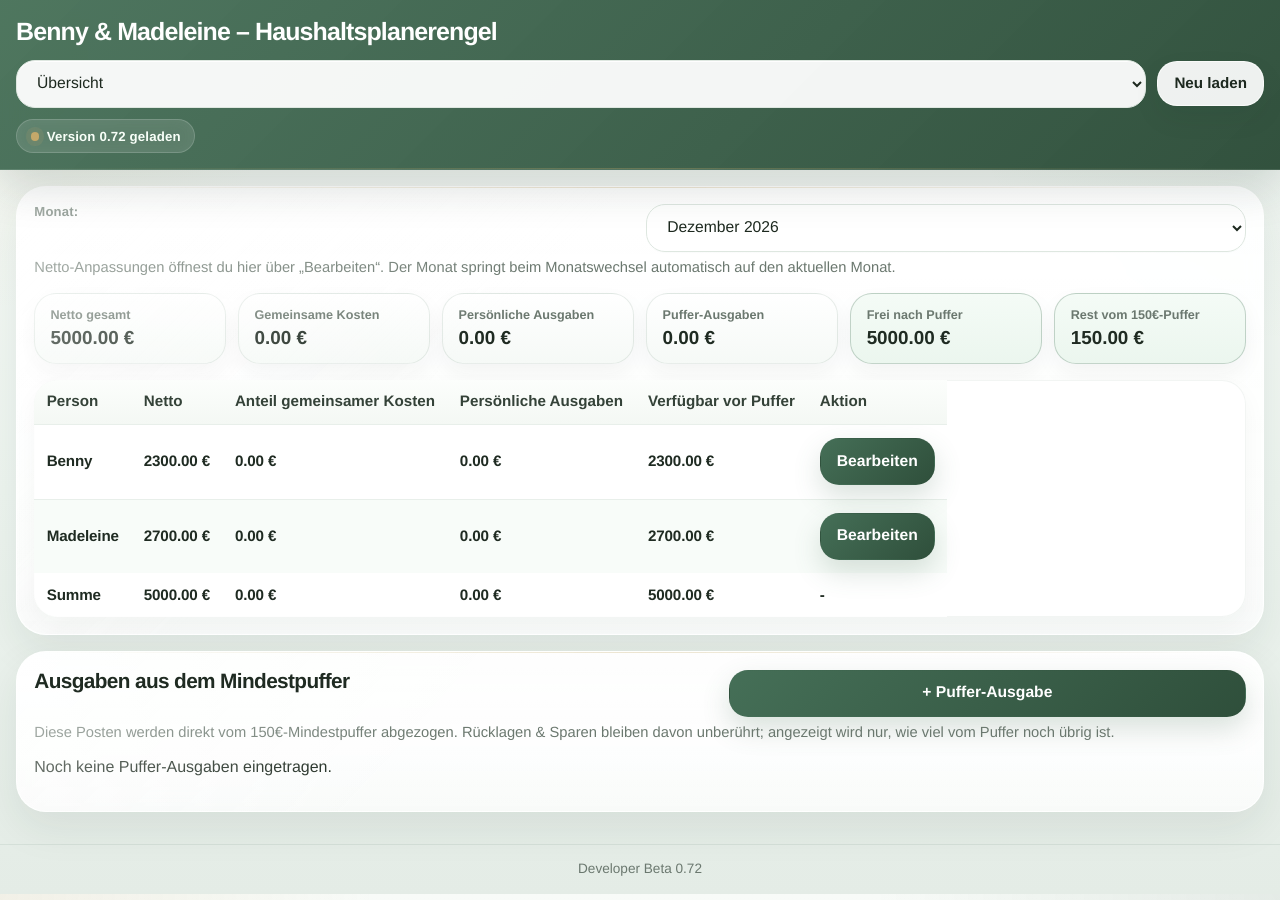
==== commit 6e98d22d: "Add files via upload" ====
--- a/index.html
+++ b/index.html
@@ -12,10 +12,10 @@
   Exportieren“ ist wieder vollständig nutzbar.
 -->
 <!--
-  Aktualisierung Developer Beta 0.71: Diese Version behandelt
-  Puffer-Ausgaben getrennt. Ausgaben aus dem Mindestpuffer mindern
-  jetzt nicht mehr die Verteilung auf Rücklagen & Sparen, sondern
-  nur noch den verbleibenden Rest-Puffer des Monats.
+  Aktualisierung Developer Beta 0.72: Die wichtigsten Kennzahlen
+  werden jetzt nicht mehr nur in der Übersicht gezeigt, sondern auch
+  in Schulden, Regeln & Personen, Rücklagen & Sparen, Töpfen,
+  Tankgeldberechnung und Sichern als sichtbare Kacheln oben im Bereich.
 -->
 
 <!DOCTYPE html>
@@ -23,12 +23,12 @@
   <head>
     <meta charset="UTF-8" />
     <meta name="viewport" content="width=device-width, initial-scale=1.0" />
-<title>Haushaltsplaner Developer Beta 0.71</title>
-    <link rel="stylesheet" href="style.css?v=0.71" />
-    <link rel="manifest" href="manifest.json?v=0.71" />
+<title>Haushaltsplaner Developer Beta 0.72</title>
+    <link rel="stylesheet" href="style.css?v=0.72" />
+    <link rel="manifest" href="manifest.json?v=0.72" />
 
-    <link rel="apple-touch-icon" href="apple-touch-icon.png?v=0.71" />
-    <link rel="icon" type="image/png" sizes="32x32" href="favicon-32.png?v=0.71" />
+    <link rel="apple-touch-icon" href="apple-touch-icon.png?v=0.72" />
+    <link rel="icon" type="image/png" sizes="32x32" href="favicon-32.png?v=0.72" />
     <meta name="theme-color" content="#456f57" />
     <meta name="apple-mobile-web-app-capable" content="yes" />
     <meta name="apple-mobile-web-app-status-bar-style" content="default" />
@@ -51,7 +51,7 @@
         </select>
         <button id="reloadButton">Neu laden</button>
       </div>
-      <div class="version-chip" id="versionChip">Version 0.71 geladen</div>
+      <div class="version-chip" id="versionChip">Version 0.72 geladen</div>
     </header>
     <main>
       <section id="overview" class="tab-section active"></section>
@@ -64,7 +64,7 @@
       <section id="pots" class="tab-section"></section>
       <section id="save" class="tab-section"></section>
     </main>
-      <footer>Developer Beta 0.71</footer>
-    <script src="script.js?v=0.71"></script>
+      <footer>Developer Beta 0.72</footer>
+    <script src="script.js?v=0.72"></script>
   </body>
 </html>
